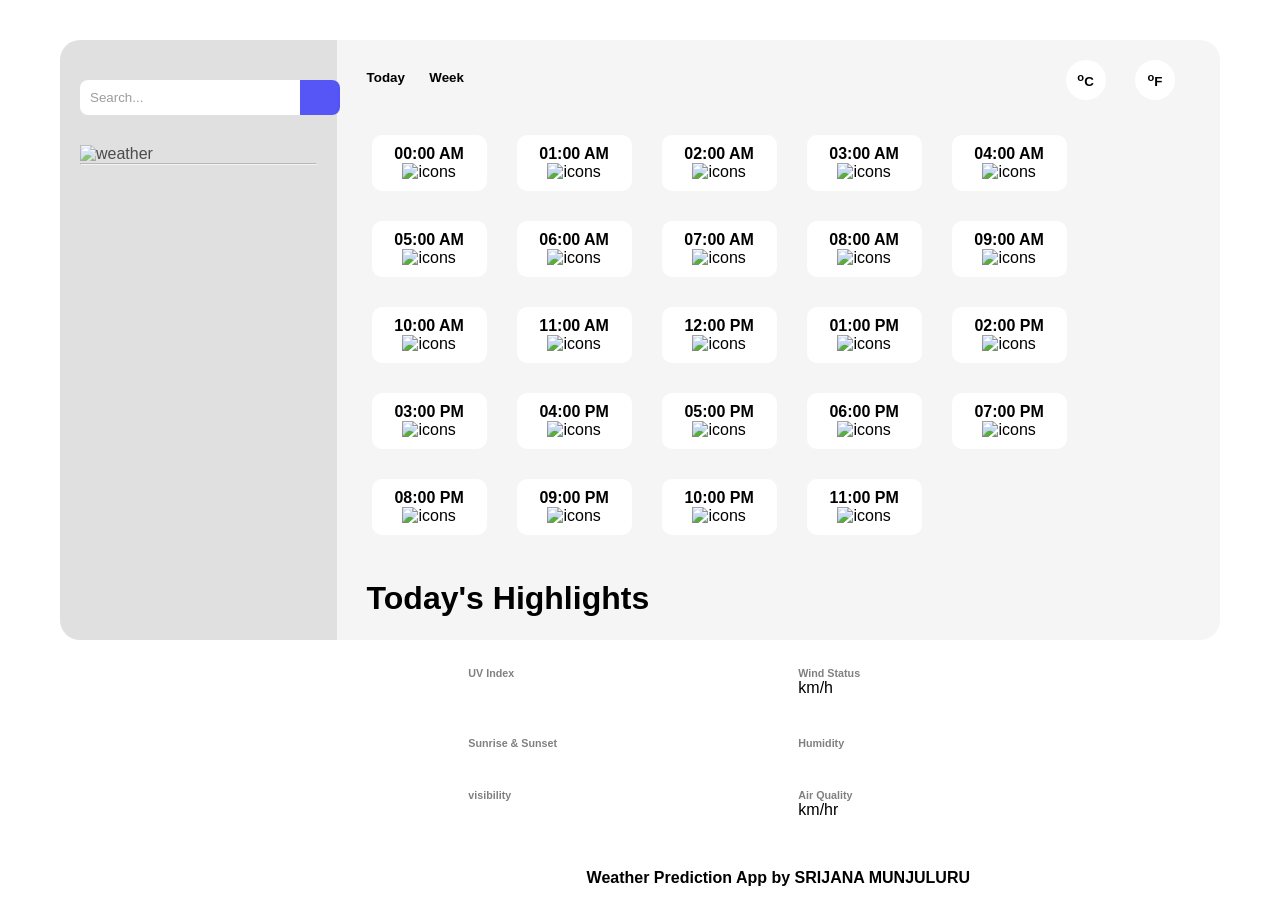
==== today.html @ d4eed740 "Initial Commit" ====
<!DOCTYPE html>
<html lang="en">

<head>
    <meta charset="UTF-8">
    <meta name="viewport" content="width=device-width, initial-scale=1.0">
    <title>Document</title>
    <link rel="stylesheet" href="today.css">

</head>

<body>
    <div id="parent">
        <div id="child1">
            <input id="search" type="text" placeholder="Search...">
            <button id="btn"> </button>
            <img src="" alt="weather">
            <h1 id="tmp"></h1>
            <p></p>
            <hr>
            <p></p>
            <p id="prec"></p>
            <h5 id="show"></h5>
        </div>
        <div id="child2">
            <div id="buttons">
                <div id="left">
                    <button id="today">Today</button>
                    <button id="week">Week</button>
                </div>
                <div id="right">
                    <button><sup>o</sup>C</button>
                    <button><sup>o</sup>F</button>
                </div>
            </div>
            <div id="day">
                <div class="hour">
                    <h4>00:00 AM</h4>
                    <img src="" alt="icons">
                    <p></p>
                </div>
                <div class="hour">
                    <h4>01:00 AM</h4>
                    <img src="" alt="icons">
                    <p></p>
                </div>
                <div class="hour">
                    <h4>02:00 AM</h4>
                    <img src="" alt="icons">
                    <p></p>
                </div>
                <div class="hour">
                    <h4>03:00 AM</h4>
                    <img src="" alt="icons">
                    <p></p>
                </div>
                <div class="hour">
                    <h4>04:00 AM</h4>
                    <img src="" alt="icons">
                    <p></p>
                </div>
                <div class="hour">
                    <h4>05:00 AM</h4>
                    <img src="" alt="icons">
                    <p></p>
                </div>
                <div class="hour">
                    <h4>06:00 AM</h4>
                    <img src="" alt="icons">
                    <p></p>
                </div>
                <div class="hour">
                    <h4>07:00 AM</h4>
                    <img src="" alt="icons">
                    <p></p>
                </div>
                <div class="hour">
                    <h4>08:00 AM</h4>
                    <img src="" alt="icons">
                    <p></p>
                </div>
                <div class="hour">
                    <h4>09:00 AM</h4>
                    <img src="" alt="icons">
                    <p></p>
                </div>
                <div class="hour">
                    <h4>10:00 AM</h4>
                    <img src="" alt="icons">
                    <p></p>
                </div>
                <div class="hour">
                    <h4>11:00 AM</h4>
                    <img src="" alt="icons">
                    <p></p>
                </div>
                <div class="hour">
                    <h4>12:00 PM</h4>
                    <img src="" alt="icons">
                    <p></p>
                </div>
                <div class="hour">
                    <h4>01:00 PM</h4>
                    <img src="" alt="icons">
                    <p></p>
                </div>
                <div class="hour">
                    <h4>02:00 PM</h4>
                    <img src="" alt="icons">
                    <p></p>
                </div>
                <div class="hour">
                    <h4>03:00 PM</h4>
                    <img src="" alt="icons">
                    <p></p>
                </div>
                <div class="hour">
                    <h4>04:00 PM</h4>
                    <img src="" alt="icons">
                    <p></p>
                </div>
                <div class="hour">
                    <h4>05:00 PM</h4>
                    <img src="" alt="icons">
                    <p></p>
                </div>
                <div class="hour">
                    <h4>06:00 PM</h4>
                    <img src="" alt="icons">
                    <p></p>
                </div>
                <div class="hour">
                    <h4>07:00 PM</h4>
                    <img src="" alt="icons">
                    <p></p>
                </div>
                <div class="hour">
                    <h4>08:00 PM</h4>
                    <img src="" alt="icons">
                    <p></p>
                </div>
                <div class="hour">
                    <h4>09:00 PM</h4>
                    <img src="" alt="icons">
                    <p></p>
                </div>
                <div class="hour">
                    <h4>10:00 PM</h4>
                    <img src="" alt="icons">
                    <p></p>
                </div>
                <div class="hour">
                    <h4>11:00 PM</h4>
                    <img src="" alt="icons">
                    <p></p>
                </div>
            </div>
            <div id="high">
                <div class="head">
                    <h1>Today's Highlights</h1>
                </div>
                <div id="details">
                    <div class="dets">
                        <h6>UV Index</h6>
                        <h1 id="uv"></h1>
                        <p id="uve"></p>
                    </div>
                    <div class="dets">
                        <h6>Wind Status</h6>
                        <h1 id="ws"></h1>
                        <p id="wse">km/h</p>
                    </div>
                    <div class="dets">
                        <h6>Sunrise & Sunset</h6>
                        <h1 id="sr"></h1>
                        <p id="sre"></p>
                    </div>
                    <div class="dets">
                        <h6>Humidity</h6>
                        <h1 id="h"></h1>
                        <p id="he"></p>
                    </div>
                    <div class="dets">
                        <h6>visibility</h6>
                        <h1 id="v"></h1>
                        <p id="ve"></p>
                    </div>
                    <div class="dets">
                        <h6>Air Quality</h6>
                        <h1  id="aq"></h1>
                        <p id="aqe">km/hr</p>
                    </div>
                </div>
            </div>
            <div class="foot">
                <p>Weather Prediction App by SRIJANA MUNJULURU</p>
            </div>
        </div>
    </div>
    <script src="app.js"></script>
</body>

</html>
---- today.css ----
*{
    padding: 0px;
    margin: 0px;
    box-sizing: border-box;
    font-family: Arial, Helvetica, sans-serif;
}

body{
    background-image: url("https://i.ibb.co/qNv7NxZ/pc.webp");
}

#parent{
    display: flex;
    position: relative; 
}

#child1{
    background-color: lightgray;
    opacity: 0.7;
    border: none;
    border-top-left-radius: 20px;
    border-bottom-left-radius: 20px;
    /* width: 300px; */
    margin: 40px 0px 40px 60px;
    padding: 20px;
    
}

#child1 input{
    margin-bottom: 30px;
    margin-top: 20px;
    border: none;
    background-color: white;
    width: 220px;
    height: 35px;
    background-color: white;
    opacity: 1;
    padding: 5px 10px;
    border-top-left-radius: 8px;
    border-bottom-left-radius: 8px;
    
}

#child1 button{
    background-color: rgba(11, 11, 245, 0.977);
    border: none;
    width: 40px;
    height: 35px;
    margin: 40px 0px 30px 0px;
    position: absolute;
    left: 300px;
    top: 40px;
    border-top-right-radius: 8px;
    border-bottom-right-radius: 8px;
}
#child2{
    background-color: whitesmoke;
    height: 600px;
    width: 1100px;
    border-top-right-radius: 20px;
    border-bottom-right-radius: 20px;
    margin: 40px 60px 40px 0px;
    padding: 20px;
}

#child1 input:focus{
    border: 2px solid rgba(11, 11, 245, 0.977);
}

#buttons{
    display: flex;
    flex-wrap: wrap;
    justify-content: space-between;
}

#left button{
    background-color: whitesmoke;
    border: none;
    margin: 10px 10px 20px 10px;
    font-weight: bold;
}

#today:visited{
    color: blue;
}

#week:visited{
    color: blue;
}

#right button{
    background-color: white;
    border: none;
    margin: 0px 25px 20px 0px;
    border-radius: 50%;
    width: 40px;
    height: 40px;
    font-weight: bold;
}

#centigrade:visited{
    background-color: black;
    color: white;
}

#farenheit{
    background-color: black;
    color: white;
}

#day{
    display: flex;
    flex-wrap: wrap;
}

.hour{
    background-color: white;
    width: 115px;
    padding: 10px;
    margin: 15px;
    border-radius: 10px;
    text-align: center;
}

.head{
    margin: 30px 0px 30px 10px;
}

#details{
    display: flex;
    flex-wrap: wrap;
    justify-content: center;
}

.dets{
    width: 310px;
    background-color: white;
    border-radius: 10px;
    padding: 10px;
    margin: 10px;
}

.dets h6{
    color: gray;
}

.foot{
    text-align: center;
    margin-top: 20px;
    padding: 10px;
    font-weight: bold;
}
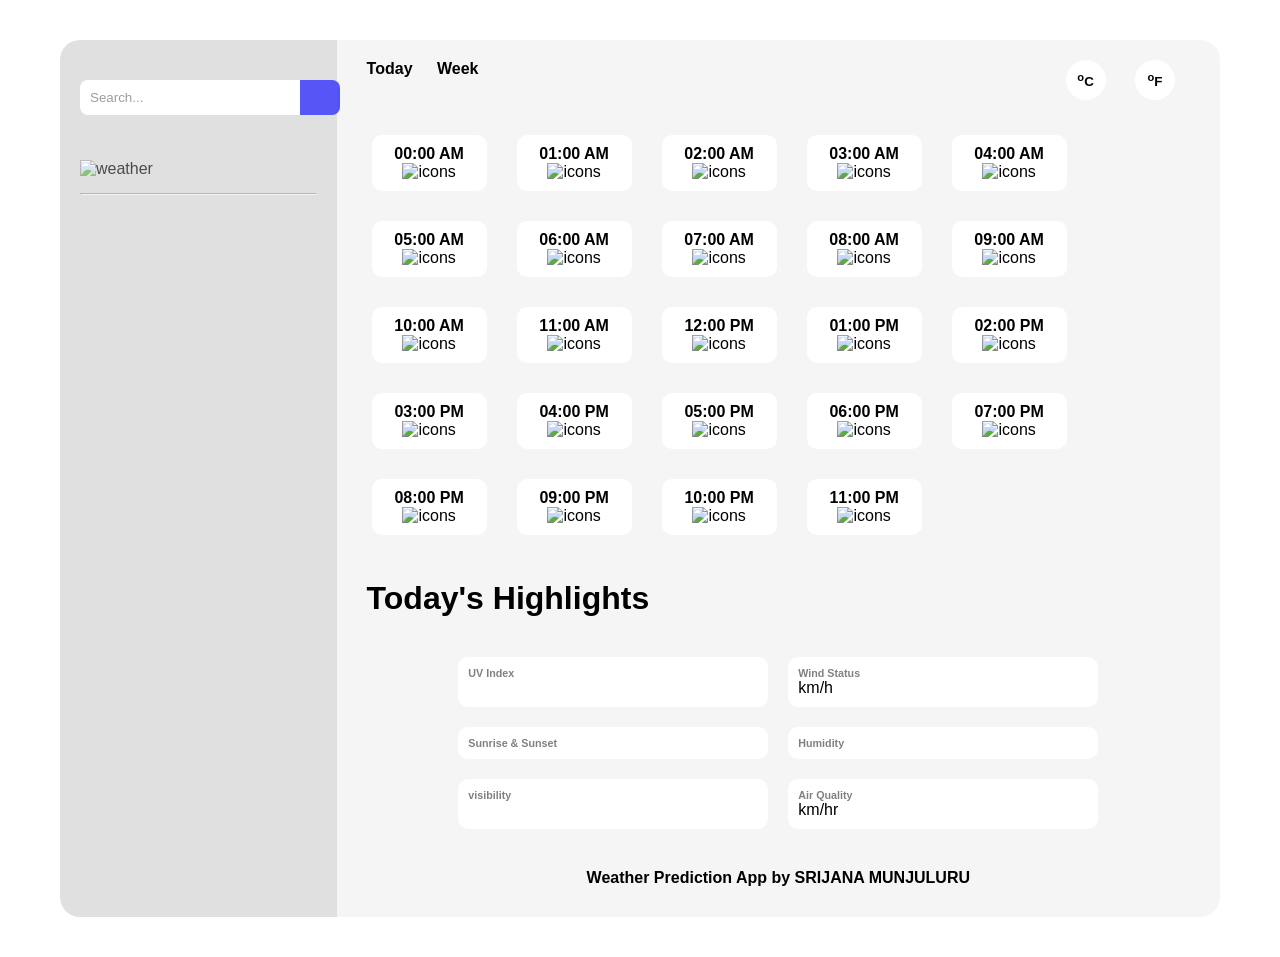
==== commit 8435f9e7: "Updated all files" ====
--- a/today.html
+++ b/today.html
@@ -4,7 +4,7 @@
 <head>
     <meta charset="UTF-8">
     <meta name="viewport" content="width=device-width, initial-scale=1.0">
-    <title>Document</title>
+    <title>Weather Prediction Application</title>
     <link rel="stylesheet" href="today.css">
 
 </head>
@@ -14,23 +14,23 @@
         <div id="child1">
             <input id="search" type="text" placeholder="Search...">
             <button id="btn"> </button>
-            <img src="" alt="weather">
+            <img src="" alt="weather" id="image">
             <h1 id="tmp"></h1>
             <p></p>
             <hr>
-            <p></p>
+            <p id="cond"></p>
             <p id="prec"></p>
             <h5 id="show"></h5>
         </div>
         <div id="child2">
             <div id="buttons">
                 <div id="left">
-                    <button id="today">Today</button>
-                    <button id="week">Week</button>
+                    <a href="today.html" id="today">Today</a>
+                    <a href="index.html" id="week">Week</a>
                 </div>
                 <div id="right">
-                    <button><sup>o</sup>C</button>
-                    <button><sup>o</sup>F</button>
+                    <button id="centigrade"><sup>o</sup>C</button>
+                    <button id="farenheit"><sup>o</sup>F</button>
                 </div>
             </div>
             <div id="day">
@@ -52,7 +52,7 @@
                 <div class="hour">
                     <h4>03:00 AM</h4>
                     <img src="" alt="icons">
-                    <p></p>
+                    <p class="ctmp"></p>
                 </div>
                 <div class="hour">
                     <h4>04:00 AM</h4>
--- a/today.css
+++ b/today.css
@@ -5,9 +5,9 @@
     font-family: Arial, Helvetica, sans-serif;
 }
 
-body{
+/* body{
     background-image: url("https://i.ibb.co/qNv7NxZ/pc.webp");
-}
+} */
 
 #parent{
     display: flex;
@@ -20,7 +20,6 @@
     border: none;
     border-top-left-radius: 20px;
     border-bottom-left-radius: 20px;
-    /* width: 300px; */
     margin: 40px 0px 40px 60px;
     padding: 20px;
     
@@ -53,18 +52,29 @@
     border-top-right-radius: 8px;
     border-bottom-right-radius: 8px;
 }
+
+#search:focus{
+    outline: none;
+    border: 2px solid rgba(11, 11, 245, 0.977);
+}
+
+#image{
+    width: 100px;
+    height: 100px;
+    margin: 15px auto;
+}
+
+#show{
+    margin-top: 370px;
+}
+
 #child2{
     background-color: whitesmoke;
-    height: 600px;
     width: 1100px;
     border-top-right-radius: 20px;
     border-bottom-right-radius: 20px;
     margin: 40px 60px 40px 0px;
     padding: 20px;
-}
-
-#child1 input:focus{
-    border: 2px solid rgba(11, 11, 245, 0.977);
 }
 
 #buttons{
@@ -73,18 +83,16 @@
     justify-content: space-between;
 }
 
-#left button{
+#left a{
     background-color: whitesmoke;
     border: none;
     margin: 10px 10px 20px 10px;
     font-weight: bold;
+    text-decoration: none;
+    color: black;
 }
 
 #today:visited{
-    color: blue;
-}
-
-#week:visited{
     color: blue;
 }
 
@@ -98,12 +106,7 @@
     font-weight: bold;
 }
 
-#centigrade:visited{
-    background-color: black;
-    color: white;
-}
-
-#farenheit{
+#right button.selected {
     background-color: black;
     color: white;
 }
@@ -120,6 +123,11 @@
     margin: 15px;
     border-radius: 10px;
     text-align: center;
+}
+
+.hour img{
+    width: 60px;
+    height: 50px;
 }
 
 .head{
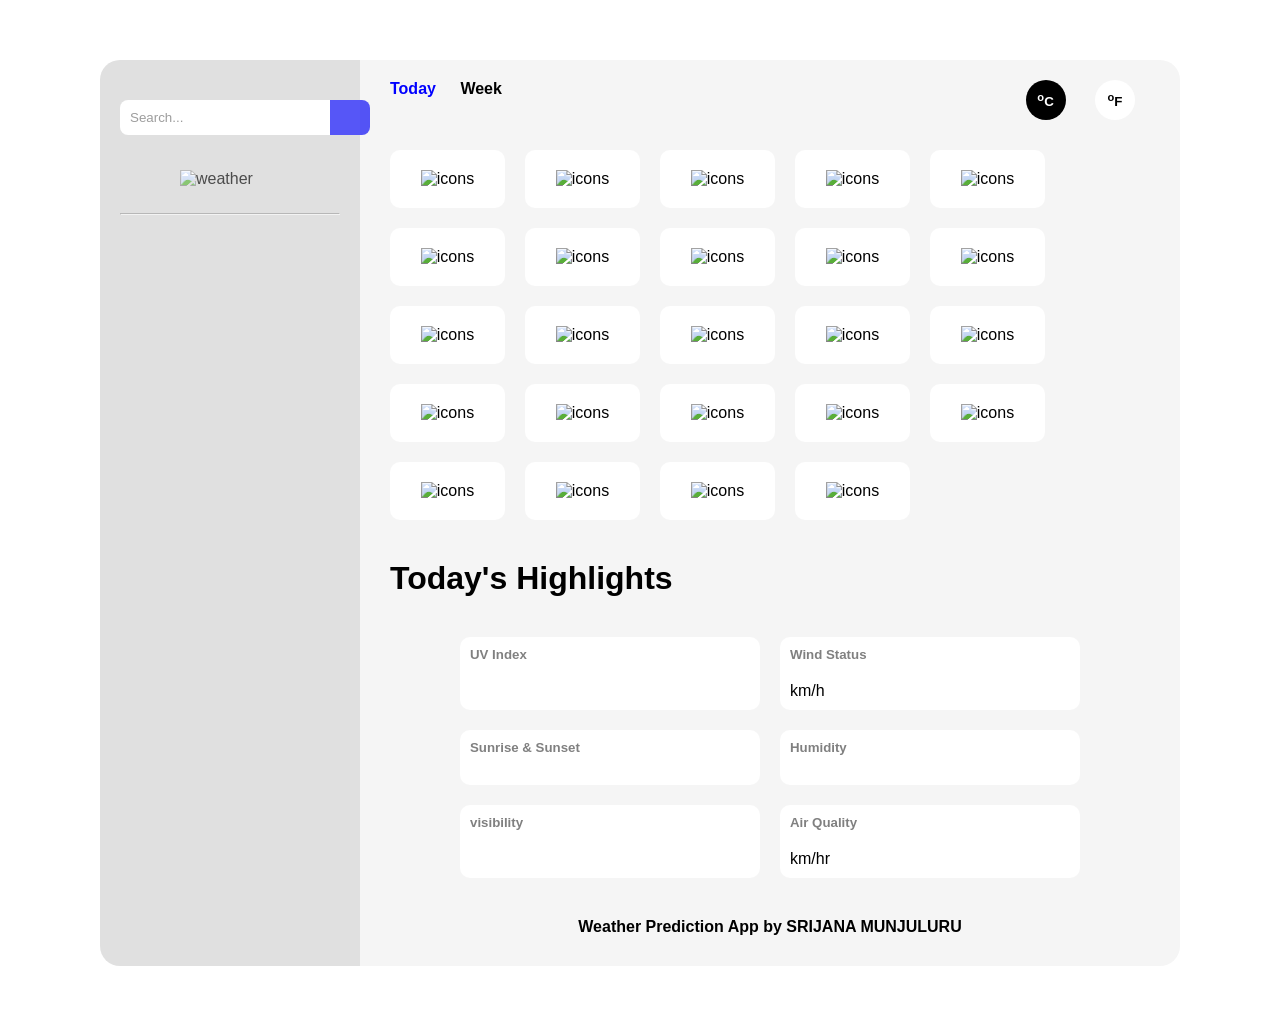
==== commit 3d2cd3ff: "All files updated" ====
--- a/today.html
+++ b/today.html
@@ -5,7 +5,7 @@
     <meta charset="UTF-8">
     <meta name="viewport" content="width=device-width, initial-scale=1.0">
     <title>Weather Prediction Application</title>
-    <link rel="stylesheet" href="today.css">
+    <link rel="stylesheet" href="styles.css">
 
 </head>
 
@@ -16,7 +16,7 @@
             <button id="btn"> </button>
             <img src="" alt="weather" id="image">
             <h1 id="tmp"></h1>
-            <p></p>
+            <p id="DT"></p>
             <hr>
             <p id="cond"></p>
             <p id="prec"></p>
@@ -25,7 +25,7 @@
         <div id="child2">
             <div id="buttons">
                 <div id="left">
-                    <a href="today.html" id="today">Today</a>
+                    <a href="today.html" id="today" class="active">Today</a>
                     <a href="index.html" id="week">Week</a>
                 </div>
                 <div id="right">
@@ -35,124 +35,124 @@
             </div>
             <div id="day">
                 <div class="hour">
-                    <h4>00:00 AM</h4>
-                    <img src="" alt="icons">
-                    <p></p>
-                </div>
-                <div class="hour">
-                    <h4>01:00 AM</h4>
-                    <img src="" alt="icons">
-                    <p></p>
-                </div>
-                <div class="hour">
-                    <h4>02:00 AM</h4>
-                    <img src="" alt="icons">
-                    <p></p>
-                </div>
-                <div class="hour">
-                    <h4>03:00 AM</h4>
-                    <img src="" alt="icons">
-                    <p class="ctmp"></p>
-                </div>
-                <div class="hour">
-                    <h4>04:00 AM</h4>
-                    <img src="" alt="icons">
-                    <p></p>
-                </div>
-                <div class="hour">
-                    <h4>05:00 AM</h4>
-                    <img src="" alt="icons">
-                    <p></p>
-                </div>
-                <div class="hour">
-                    <h4>06:00 AM</h4>
-                    <img src="" alt="icons">
-                    <p></p>
-                </div>
-                <div class="hour">
-                    <h4>07:00 AM</h4>
-                    <img src="" alt="icons">
-                    <p></p>
-                </div>
-                <div class="hour">
-                    <h4>08:00 AM</h4>
-                    <img src="" alt="icons">
-                    <p></p>
-                </div>
-                <div class="hour">
-                    <h4>09:00 AM</h4>
-                    <img src="" alt="icons">
-                    <p></p>
-                </div>
-                <div class="hour">
-                    <h4>10:00 AM</h4>
-                    <img src="" alt="icons">
-                    <p></p>
-                </div>
-                <div class="hour">
-                    <h4>11:00 AM</h4>
-                    <img src="" alt="icons">
-                    <p></p>
-                </div>
-                <div class="hour">
-                    <h4>12:00 PM</h4>
-                    <img src="" alt="icons">
-                    <p></p>
-                </div>
-                <div class="hour">
-                    <h4>01:00 PM</h4>
-                    <img src="" alt="icons">
-                    <p></p>
-                </div>
-                <div class="hour">
-                    <h4>02:00 PM</h4>
-                    <img src="" alt="icons">
-                    <p></p>
-                </div>
-                <div class="hour">
-                    <h4>03:00 PM</h4>
-                    <img src="" alt="icons">
-                    <p></p>
-                </div>
-                <div class="hour">
-                    <h4>04:00 PM</h4>
-                    <img src="" alt="icons">
-                    <p></p>
-                </div>
-                <div class="hour">
-                    <h4>05:00 PM</h4>
-                    <img src="" alt="icons">
-                    <p></p>
-                </div>
-                <div class="hour">
-                    <h4>06:00 PM</h4>
-                    <img src="" alt="icons">
-                    <p></p>
-                </div>
-                <div class="hour">
-                    <h4>07:00 PM</h4>
-                    <img src="" alt="icons">
-                    <p></p>
-                </div>
-                <div class="hour">
-                    <h4>08:00 PM</h4>
-                    <img src="" alt="icons">
-                    <p></p>
-                </div>
-                <div class="hour">
-                    <h4>09:00 PM</h4>
-                    <img src="" alt="icons">
-                    <p></p>
-                </div>
-                <div class="hour">
-                    <h4>10:00 PM</h4>
-                    <img src="" alt="icons">
-                    <p></p>
-                </div>
-                <div class="hour">
-                    <h4>11:00 PM</h4>
-                    <img src="" alt="icons">
-                    <p></p>
+                    <h4></h4>
+                    <img src="" alt="icons">
+                    <p class="ctmp"></p>
+                </div>
+                <div class="hour">
+                    <h4></h4>
+                    <img src="" alt="icons">
+                    <p class="ctmp"></p>
+                </div>
+                <div class="hour">
+                    <h4></h4>
+                    <img src="" alt="icons">
+                    <p class="ctmp"></p>
+                </div>
+                <div class="hour">
+                    <h4></h4>
+                    <img src="" alt="icons">
+                    <p class="ctmp"></p>
+                </div>
+                <div class="hour">
+                    <h4></h4>
+                    <img src="" alt="icons">
+                    <p class="ctmp"></p>
+                </div>
+                <div class="hour">
+                    <h4></h4>
+                    <img src="" alt="icons">
+                    <p class="ctmp"></p>
+                </div>
+                <div class="hour">
+                    <h4></h4>
+                    <img src="" alt="icons">
+                    <p class="ctmp"></p>
+                </div>
+                <div class="hour">
+                    <h4></h4>
+                    <img src="" alt="icons">
+                    <p class="ctmp"></p>
+                </div>
+                <div class="hour">
+                    <h4></h4>
+                    <img src="" alt="icons">
+                    <p class="ctmp"></p>
+                </div>
+                <div class="hour">
+                    <h4></h4>
+                    <img src="" alt="icons">
+                    <p class="ctmp"></p>
+                </div>
+                <div class="hour">
+                    <h4></h4>
+                    <img src="" alt="icons">
+                    <p class="ctmp"></p>
+                </div>
+                <div class="hour">
+                    <h4></h4>
+                    <img src="" alt="icons">
+                    <p class="ctmp"></p>
+                </div>
+                <div class="hour">
+                    <h4></h4>
+                    <img src="" alt="icons">
+                    <p class="ctmp"></p>
+                </div>
+                <div class="hour">
+                    <h4></h4>
+                    <img src="" alt="icons">
+                    <p class="ctmp"></p>
+                </div>
+                <div class="hour">
+                    <h4></h4>
+                    <img src="" alt="icons">
+                    <p class="ctmp"></p>
+                </div>
+                <div class="hour">
+                    <h4></h4>
+                    <img src="" alt="icons">
+                    <p class="ctmp"></p>
+                </div>
+                <div class="hour">
+                    <h4></h4>
+                    <img src="" alt="icons">
+                    <p class="ctmp"></p>
+                </div>
+                <div class="hour">
+                    <h4></h4>
+                    <img src="" alt="icons">
+                    <p class="ctmp"></p>
+                </div>
+                <div class="hour">
+                    <h4></h4>
+                    <img src="" alt="icons">
+                    <p class="ctmp"></p>
+                </div>
+                <div class="hour">
+                    <h4></h4>
+                    <img src="" alt="icons">
+                    <p class="ctmp"></p>
+                </div>
+                <div class="hour">
+                    <h4></h4>
+                    <img src="" alt="icons">
+                    <p class="ctmp"></p>
+                </div>
+                <div class="hour">
+                    <h4></h4>
+                    <img src="" alt="icons">
+                    <p class="ctmp"></p>
+                </div>
+                <div class="hour">
+                    <h4></h4>
+                    <img src="" alt="icons">
+                    <p class="ctmp"></p>
+                </div>
+                <div class="hour">
+                    <h4></h4>
+                    <img src="" alt="icons">
+                    <p class="ctmp"></p>
                 </div>
             </div>
             <div id="high">
@@ -161,32 +161,32 @@
                 </div>
                 <div id="details">
                     <div class="dets">
-                        <h6>UV Index</h6>
+                        <h5>UV Index</h5>
                         <h1 id="uv"></h1>
                         <p id="uve"></p>
                     </div>
                     <div class="dets">
-                        <h6>Wind Status</h6>
+                        <h5>Wind Status</h5>
                         <h1 id="ws"></h1>
                         <p id="wse">km/h</p>
                     </div>
                     <div class="dets">
-                        <h6>Sunrise & Sunset</h6>
+                        <h5>Sunrise & Sunset</h5>
                         <h1 id="sr"></h1>
                         <p id="sre"></p>
                     </div>
                     <div class="dets">
-                        <h6>Humidity</h6>
+                        <h5>Humidity</h5>
                         <h1 id="h"></h1>
                         <p id="he"></p>
                     </div>
                     <div class="dets">
-                        <h6>visibility</h6>
+                        <h5>visibility</h5>
                         <h1 id="v"></h1>
                         <p id="ve"></p>
                     </div>
                     <div class="dets">
-                        <h6>Air Quality</h6>
+                        <h5>Air Quality</h5>
                         <h1  id="aq"></h1>
                         <p id="aqe">km/hr</p>
                     </div>
--- a/styles.css
+++ b/styles.css
@@ -0,0 +1,188 @@
+*{
+    padding: 0px;
+    margin: 0px;
+    box-sizing: border-box;
+    font-family: Arial, Helvetica, sans-serif;
+}
+
+#parent{
+    display: flex;
+    position: relative; 
+}
+
+#child1{
+    background-color: lightgray;
+    opacity: 0.7;
+    width: 300px;
+    border: none;
+    border-top-left-radius: 20px;
+    border-bottom-left-radius: 20px;
+    margin: 60px 0px 60px 100px;
+    padding: 20px;
+    
+}
+
+#child1 input{
+    margin-bottom: 20px;
+    margin-top: 20px;
+    border: none;
+    background-color: white;
+    width: 220px;
+    height: 35px;
+    background-color: white;
+    opacity: 1;
+    padding: 5px 10px;
+    border-top-left-radius: 8px;
+    border-bottom-left-radius: 8px;
+}
+
+#child1 button{
+    background-color: rgba(11, 11, 245, 0.977);
+    border: none;
+    width: 40px;
+    height: 35px;
+    margin: 40px 0px 30px 0px;
+    position: absolute;
+    left: 330px;
+    top: 60px;
+    border-top-right-radius: 8px;
+    border-bottom-right-radius: 8px;
+}
+
+#search:focus{
+    outline: none;
+    border: 2px solid rgba(11, 11, 245, 0.977);
+}
+
+#image{
+    width: 120px;
+    height: 120px;
+    margin: 15px 0px 15px 60px;
+    
+}
+
+#DT,#cond,hr,#prec{
+    margin-top: 10px;
+}
+
+#show{
+    position: absolute;
+    bottom: 80px;
+}
+
+#child2{
+    background-color: whitesmoke;
+    width: 1000px;
+    border-top-right-radius: 20px;
+    border-bottom-right-radius: 20px;
+    margin: 60px 100px 60px 0px;
+    padding: 20px;
+}
+
+#buttons{
+    display: flex;
+    flex-wrap: wrap;
+    justify-content: space-between;
+}
+
+#left a{
+    background-color: whitesmoke;
+    border: none;
+    margin: 10px 10px 20px 10px;
+    font-weight: bold;
+    text-decoration: none;
+    color: black;
+}
+
+#left a.active{
+    color: blue;
+}
+
+#right button{
+    background-color: white;
+    border: none;
+    margin: 0px 25px 20px 0px;
+    border-radius: 50%;
+    width: 40px;
+    height: 40px;
+    font-weight: bold;
+}
+
+#right button.selected {
+    background-color: black;
+    color: white;
+}
+
+#day{
+    display: flex;
+    flex-wrap: wrap;
+}
+
+.hour{
+    background-color: white;
+    width: 115px;
+    padding: 10px;
+    margin: 10px;
+    border-radius: 10px;
+    text-align: center;
+}
+
+.hour img{
+    width: 60px;
+    height: 50px;
+    margin: 10px;
+}
+
+#weeks{
+    display: flex;
+    justify-content: center; 
+    flex-wrap: wrap;
+}
+
+.week{
+    background-color: white;
+    width: 115px;
+    padding: 10px;
+    margin: 10px;
+    border-radius: 10px;
+    text-align: center;
+}
+
+.week img{
+    width: 70px;
+    height: 60px;
+    margin: 10px;
+}
+
+.head{
+    margin: 30px 0px 30px 10px;
+}
+
+#details{
+    display: flex;
+    flex-wrap: wrap;
+    justify-content: center;
+}
+
+.dets{
+    width: 300px;
+    background-color: white;
+    border-radius: 10px;
+    padding: 10px;
+    margin: 10px;
+}
+
+.dets h5{
+    color: gray;
+}
+
+.dets h1{
+    margin: 20px;
+    text-align: center;
+}
+.foot{
+    text-align: center;
+    margin-top: 20px;
+    padding: 10px;
+    font-weight: bold;
+}
